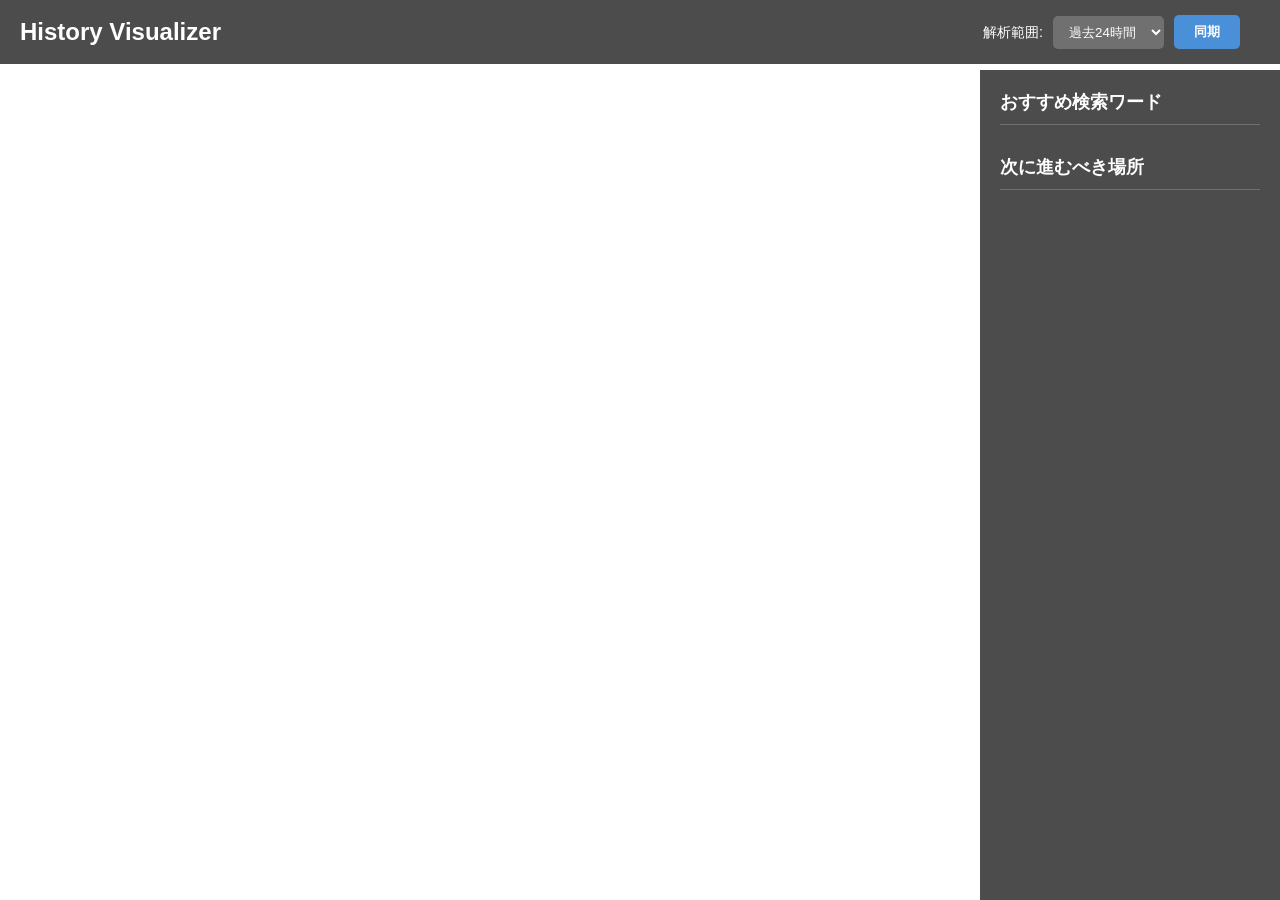
==== extension/ui/dashboard.html @ 2275312f "add basement" ====
<!DOCTYPE html>
<html lang="ja">
<head>
  <meta charset="UTF-8">
  <meta name="viewport" content="width=device-width, initial-scale=1.0">
  <title>History Visualizer</title>
  <link rel="stylesheet" href="dashboard.css">
</head>
<body>
  <div id="controls">
    <h1>History Visualizer</h1>
    <div class="control-group">
      <label for="range-select">解析範囲:</label>
      <select id="range-select">
        <option value="1">過去1時間</option>
        <option value="24" selected>過去24時間</option>
        <option value="168">過去1週間</option>
        <option value="720">過去30日</option>
      </select>
      <button id="sync-btn">同期</button>
    </div>
    <div id="status"></div>
  </div>

  <div id="graph-container">
    <div id="graph"></div>
  </div>

  <div id="sidebar">
    <div id="recommend-section">
      <h2>おすすめ検索ワード</h2>
      <ul id="recommend-list"></ul>
    </div>
    <div id="next-section">
      <h2>次に進むべき場所</h2>
      <ul id="next-list"></ul>
    </div>
  </div>

  <script src="../vendor/plotly.min.js"></script>
  <script src="dashboard.js"></script>
</body>
</html>
---- extension/ui/dashboard.css ----
* {
  margin: 0;
  padding: 0;
  box-sizing: border-box;
}

body {
  font-family: 'Segoe UI', Tahoma, Geneva, Verdana, sans-serif;
  background-image: url('../assets/bg_night_sky.jpg');
  background-size: cover;
  background-position: center;
  background-attachment: fixed;
  min-height: 100vh;
  color: #fff;
}

#controls {
  position: fixed;
  top: 0;
  left: 0;
  right: 0;
  background: rgba(0, 0, 0, 0.7);
  padding: 15px 20px;
  display: flex;
  align-items: center;
  gap: 20px;
  z-index: 100;
  backdrop-filter: blur(10px);
}

#controls h1 {
  font-size: 1.5rem;
  margin-right: auto;
}

.control-group {
  display: flex;
  align-items: center;
  gap: 10px;
}

.control-group label {
  font-size: 0.9rem;
}

#range-select {
  padding: 8px 12px;
  border-radius: 5px;
  border: none;
  background: rgba(255, 255, 255, 0.2);
  color: #fff;
  cursor: pointer;
}

#range-select option {
  background: #333;
}

#sync-btn {
  padding: 8px 20px;
  border-radius: 5px;
  border: none;
  background: #4a90d9;
  color: #fff;
  cursor: pointer;
  font-weight: bold;
  transition: background 0.2s;
}

#sync-btn:hover {
  background: #357abd;
}

#sync-btn:disabled {
  background: #666;
  cursor: not-allowed;
}

#status {
  font-size: 0.85rem;
  color: #aaa;
}

#graph-container {
  position: fixed;
  top: 70px;
  left: 0;
  right: 300px;
  bottom: 0;
}

#graph {
  width: 100%;
  height: 100%;
}

#sidebar {
  position: fixed;
  top: 70px;
  right: 0;
  width: 300px;
  bottom: 0;
  background: rgba(0, 0, 0, 0.7);
  padding: 20px;
  overflow-y: auto;
  backdrop-filter: blur(10px);
}

#sidebar h2 {
  font-size: 1.1rem;
  margin-bottom: 15px;
  padding-bottom: 10px;
  border-bottom: 1px solid rgba(255, 255, 255, 0.2);
}

#recommend-section, #next-section {
  margin-bottom: 30px;
}

#recommend-list, #next-list {
  list-style: none;
}

#recommend-list li, #next-list li {
  padding: 10px;
  margin-bottom: 8px;
  background: rgba(255, 255, 255, 0.1);
  border-radius: 5px;
  cursor: pointer;
  transition: background 0.2s;
}

#recommend-list li:hover, #next-list li:hover {
  background: rgba(255, 255, 255, 0.2);
}

.query-text {
  font-weight: bold;
  display: block;
  margin-bottom: 4px;
}

.query-reason, .next-reason {
  font-size: 0.8rem;
  color: #aaa;
}

.next-label {
  font-weight: bold;
  display: block;
  margin-bottom: 4px;
}

/* Plotlyグラフの背景を透明に */
.js-plotly-plot .plotly .bg {
  fill: transparent !important;
}
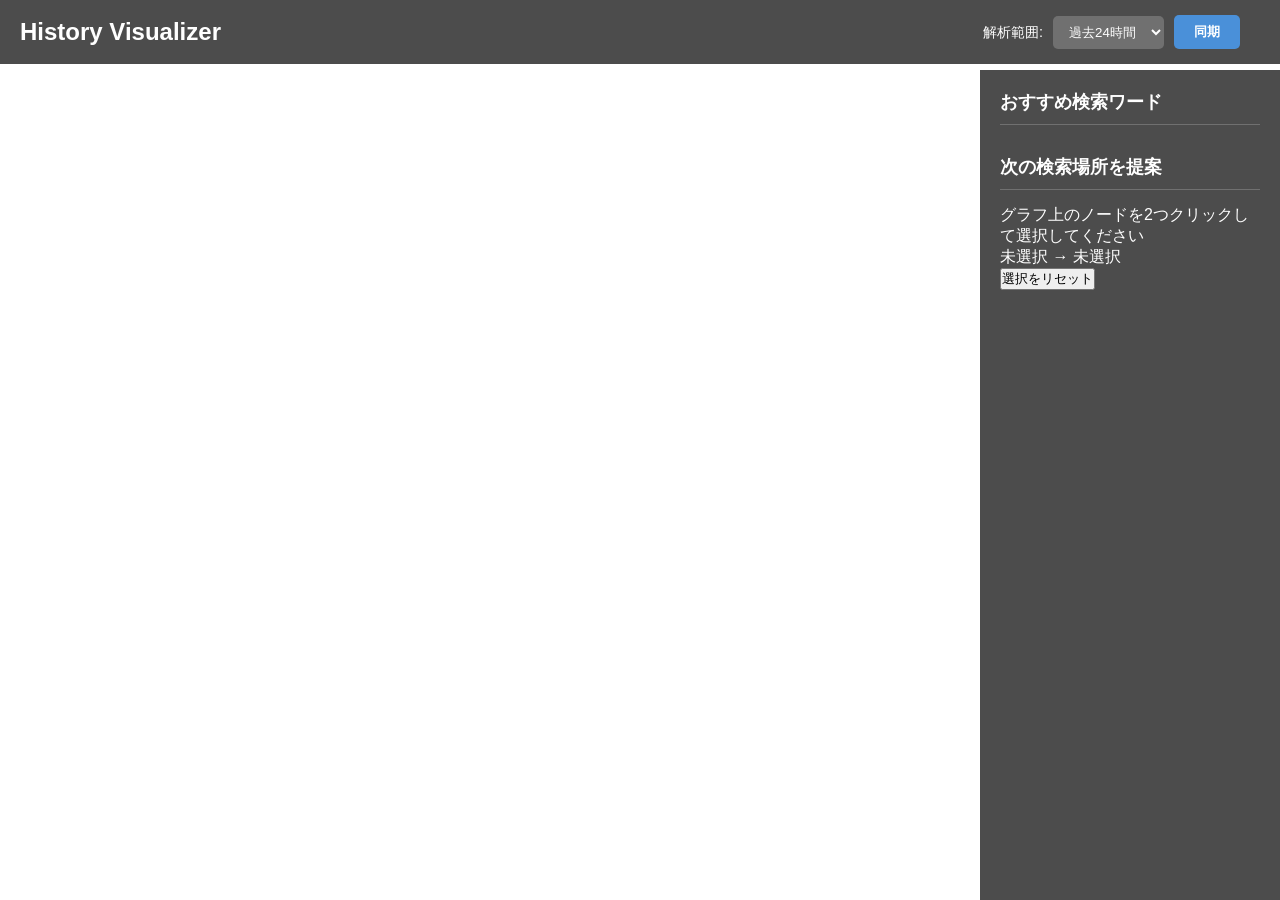
==== commit 4ee1de12: "add some features" ====
--- a/extension/ui/dashboard.html
+++ b/extension/ui/dashboard.html
@@ -31,13 +31,23 @@
       <h2>おすすめ検索ワード</h2>
       <ul id="recommend-list"></ul>
     </div>
-    <div id="next-section">
-      <h2>次に進むべき場所</h2>
-      <ul id="next-list"></ul>
+    <div id="suggest-section">
+      <h2>次の検索場所を提案</h2>
+      <div class="suggest-controls">
+        <p>グラフ上のノードを2つクリックして選択してください</p>
+        <div id="selected-nodes">
+          <span id="selected-node-1" class="selected-node-label">未選択</span>
+          <span class="arrow">→</span>
+          <span id="selected-node-2" class="selected-node-label">未選択</span>
+        </div>
+        <button id="reset-selection-btn">選択をリセット</button>
+      </div>
+      <div id="suggest-status"></div>
+      <ul id="suggest-list"></ul>
     </div>
   </div>
 
   <script src="../vendor/plotly.min.js"></script>
-  <script src="dashboard.js"></script>
+  <script type="module" src="dashboard.js"></script>
 </body>
 </html>
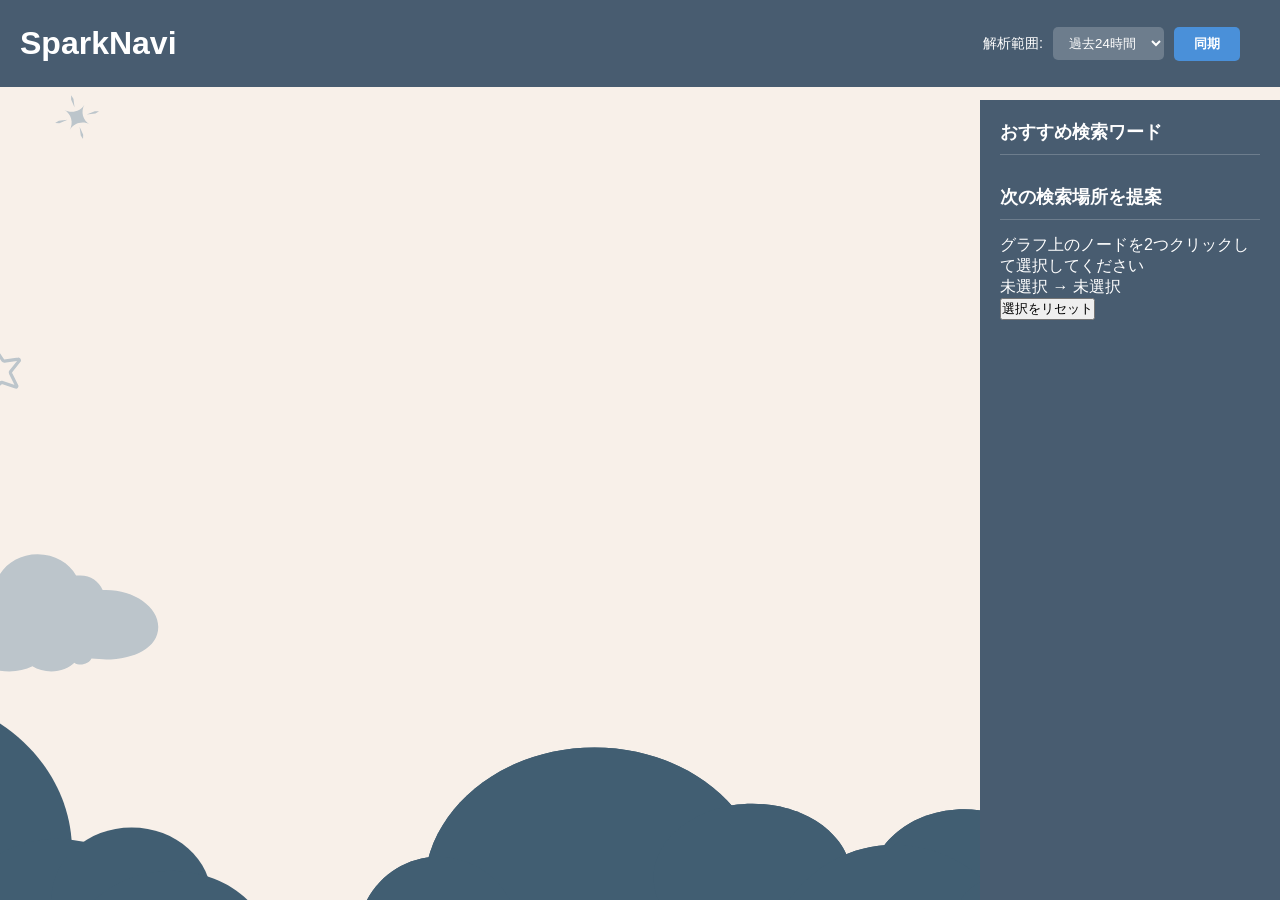
==== commit 8df86715: "Change" ====
--- a/extension/ui/dashboard.html
+++ b/extension/ui/dashboard.html
@@ -3,12 +3,12 @@
 <head>
   <meta charset="UTF-8">
   <meta name="viewport" content="width=device-width, initial-scale=1.0">
-  <title>History Visualizer</title>
+  <title>SparkNavi</title>
   <link rel="stylesheet" href="dashboard.css">
 </head>
 <body>
   <div id="controls">
-    <h1>History Visualizer</h1>
+    <h1>SparkNavi</h1>
     <div class="control-group">
       <label for="range-select">解析範囲:</label>
       <select id="range-select">
--- a/extension/ui/dashboard.css
+++ b/extension/ui/dashboard.css
@@ -6,7 +6,7 @@
 
 body {
   font-family: 'Segoe UI', Tahoma, Geneva, Verdana, sans-serif;
-  background-image: url('../assets/bg_night_sky.jpg');
+  background-image: url('../assets/bg_night_sky.svg');
   background-size: cover;
   background-position: center;
   background-attachment: fixed;
@@ -19,8 +19,8 @@
   top: 0;
   left: 0;
   right: 0;
-  background: rgba(0, 0, 0, 0.7);
-  padding: 15px 20px;
+  background: rgba(72, 92, 112, 1);
+  padding: 25px 20px;
   display: flex;
   align-items: center;
   gap: 20px;
@@ -29,7 +29,8 @@
 }
 
 #controls h1 {
-  font-size: 1.5rem;
+  font-size: 2.0rem;
+  font-family: "Hirakaku ProN W3", sans-serif;
   margin-right: auto;
 }
 
@@ -96,11 +97,11 @@
 
 #sidebar {
   position: fixed;
-  top: 70px;
+  top: 100px;
   right: 0;
   width: 300px;
   bottom: 0;
-  background: rgba(0, 0, 0, 0.7);
+  background: rgba(72, 92, 112, 1);
   padding: 20px;
   overflow-y: auto;
   backdrop-filter: blur(10px);
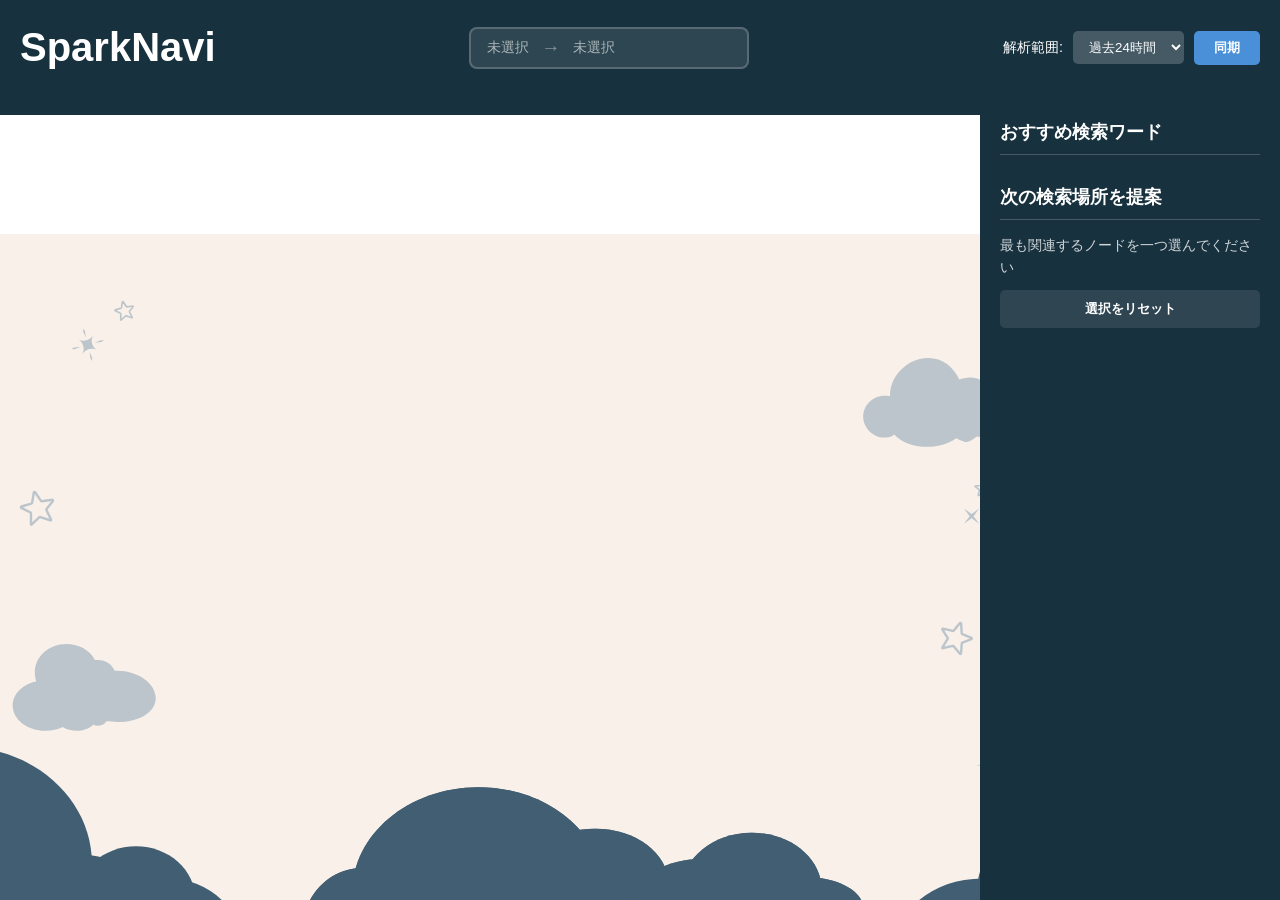
==== commit 35b090a8: "uiを改良" ====
--- a/extension/ui/dashboard.html
+++ b/extension/ui/dashboard.html
@@ -9,6 +9,14 @@
 <body>
   <div id="controls">
     <h1>SparkNavi</h1>
+
+    <!-- 選択ノード表示（サイドバーから移動） -->
+    <div id="selected-nodes">
+      <span id="selected-node-1" class="selected-node-label">未選択</span>
+      <span class="arrow">→</span>
+      <span id="selected-node-2" class="selected-node-label">未選択</span>
+    </div>
+
     <div class="control-group">
       <label for="range-select">解析範囲:</label>
       <select id="range-select">
@@ -19,6 +27,7 @@
       </select>
       <button id="sync-btn">同期</button>
     </div>
+
     <div id="status"></div>
   </div>
 
@@ -34,12 +43,7 @@
     <div id="suggest-section">
       <h2>次の検索場所を提案</h2>
       <div class="suggest-controls">
-        <p>グラフ上のノードを2つクリックして選択してください</p>
-        <div id="selected-nodes">
-          <span id="selected-node-1" class="selected-node-label">未選択</span>
-          <span class="arrow">→</span>
-          <span id="selected-node-2" class="selected-node-label">未選択</span>
-        </div>
+        <p>最も関連するノードを一つ選んでください</p>
         <button id="reset-selection-btn">選択をリセット</button>
       </div>
       <div id="suggest-status"></div>
--- a/extension/ui/dashboard.css
+++ b/extension/ui/dashboard.css
@@ -7,8 +7,9 @@
 body {
   font-family: 'Segoe UI', Tahoma, Geneva, Verdana, sans-serif;
   background-image: url('../assets/bg_night_sky.svg');
-  background-size: cover;
-  background-position: center;
+  background-size: 80%;
+  background-repeat: no-repeat;
+  background-position: left bottom;
   background-attachment: fixed;
   min-height: 100vh;
   color: #fff;
@@ -19,9 +20,10 @@
   top: 0;
   left: 0;
   right: 0;
-  background: rgba(72, 92, 112, 1);
+  background: #17313E;
   padding: 25px 20px;
   display: flex;
+  flex-wrap: wrap;
   align-items: center;
   gap: 20px;
   z-index: 100;
@@ -29,8 +31,8 @@
 }
 
 #controls h1 {
-  font-size: 2.0rem;
-  font-family: "Hirakaku ProN W3", sans-serif;
+  font-size: 2.5rem;
+  font-family: "Arial Rounded MT Bold", Arial, sans-serif;
   margin-right: auto;
 }
 
@@ -101,7 +103,7 @@
   right: 0;
   width: 300px;
   bottom: 0;
-  background: rgba(72, 92, 112, 1);
+  background: #17313E;
   padding: 20px;
   overflow-y: auto;
   backdrop-filter: blur(10px);
@@ -156,3 +158,120 @@
 .js-plotly-plot .plotly .bg {
   fill: transparent !important;
 }
+
+/* ====================================
+   選択ノード表示（ヘッダーバー内）
+   ==================================== */
+
+#selected-nodes {
+  display: flex;
+  align-items: center;
+  gap: 12px;
+  padding: 8px 16px;
+  background: rgba(255, 255, 255, 0.1);
+  border-radius: 8px;
+  border: 2px solid rgba(255, 255, 255, 0.2);
+  margin-right: auto;
+  min-width: 280px;
+  max-width: 400px;
+}
+
+.selected-node-label {
+  font-size: 0.9rem;
+  color: rgba(255, 255, 255, 0.6);
+  font-weight: 500;
+  white-space: nowrap;
+  overflow: hidden;
+  text-overflow: ellipsis;
+  max-width: 120px;
+  transition: all 0.3s ease;
+}
+
+.selected-node-label.active {
+  color: #fff;
+  font-weight: 700;
+  text-shadow: 0 0 8px rgba(255, 255, 255, 0.5);
+}
+
+.arrow {
+  font-size: 1.2rem;
+  color: rgba(255, 255, 255, 0.4);
+  font-weight: bold;
+}
+
+#status {
+  flex-basis: 100%;
+  font-size: 0.85rem;
+  color: #aaa;
+  margin-top: -10px;
+}
+
+/* サイドバーのボタンスタイル */
+.suggest-controls {
+  margin-bottom: 15px;
+}
+
+.suggest-controls p {
+  margin-bottom: 12px;
+  color: rgba(255, 255, 255, 0.8);
+  font-size: 0.9rem;
+  line-height: 1.5;
+}
+
+#reset-selection-btn {
+  width: 100%;
+  padding: 10px;
+  border-radius: 5px;
+  border: none;
+  background: rgba(255, 255, 255, 0.1);
+  color: #fff;
+  cursor: pointer;
+  font-weight: bold;
+  transition: background 0.2s;
+}
+
+#reset-selection-btn:hover {
+  background: rgba(255, 255, 255, 0.2);
+}
+
+#reset-selection-btn:active {
+  background: rgba(255, 255, 255, 0.25);
+}
+
+/* レスポンシブ対応 */
+@media (max-width: 900px) {
+  #selected-nodes {
+    order: 3;
+    margin-right: 0;
+    flex-basis: 100%;
+  }
+
+  .selected-node-label {
+    max-width: 100px;
+  }
+}
+
+@media (max-width: 600px) {
+  #controls {
+    padding: 15px 10px;
+    gap: 10px;
+  }
+
+  #controls h1 {
+    font-size: 1.5rem;
+  }
+
+  #selected-nodes {
+    min-width: 200px;
+    padding: 6px 12px;
+  }
+
+  .selected-node-label {
+    font-size: 0.8rem;
+    max-width: 80px;
+  }
+
+  .control-group {
+    flex-basis: 100%;
+  }
+}
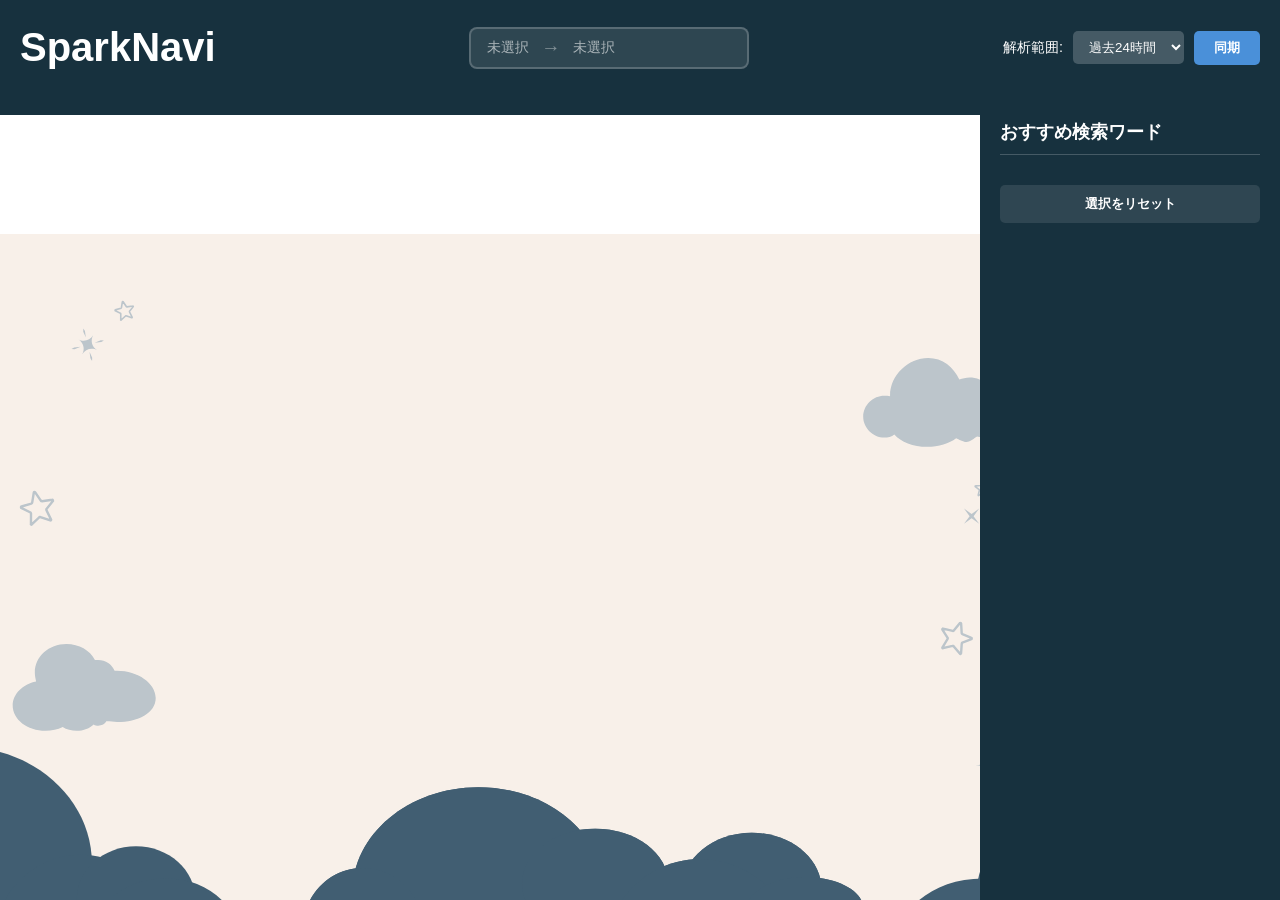
==== commit d4bc169a: "おすすめ機能の更新" ====
--- a/extension/ui/dashboard.html
+++ b/extension/ui/dashboard.html
@@ -40,14 +40,12 @@
       <h2>おすすめ検索ワード</h2>
       <ul id="recommend-list"></ul>
     </div>
-    <div id="suggest-section">
-      <h2>次の検索場所を提案</h2>
-      <div class="suggest-controls">
-        <p>最も関連するノードを一つ選んでください</p>
-        <button id="reset-selection-btn">選択をリセット</button>
-      </div>
-      <div id="suggest-status"></div>
-      <ul id="suggest-list"></ul>
+    <div id="previous-recommend-section" style="display: none;">
+      <h2>以前のおすすめ</h2>
+      <ul id="previous-recommend-list"></ul>
+    </div>
+    <div class="suggest-controls">
+      <button id="reset-selection-btn">選択をリセット</button>
     </div>
   </div>
 
--- a/extension/ui/dashboard.css
+++ b/extension/ui/dashboard.css
@@ -116,11 +116,53 @@
   border-bottom: 1px solid rgba(255, 255, 255, 0.2);
 }
 
-#recommend-section, #next-section {
+#recommend-section, #next-section, #previous-recommend-section {
   margin-bottom: 30px;
 }
 
-#recommend-list, #next-list {
+/* 以前のおすすめセクションのスタイル */
+#previous-recommend-section {
+  margin-top: 20px;
+  padding-top: 20px;
+  border-top: 1px solid rgba(255, 255, 255, 0.15);
+}
+
+#previous-recommend-section h2 {
+  opacity: 0.8;
+  font-size: 1rem;
+  color: rgba(255, 255, 255, 0.7);
+  margin-bottom: 12px;
+}
+
+/* スクロール可能なコンテナ */
+#previous-recommend-list {
+  max-height: 400px;
+  overflow-y: auto;
+  overflow-x: hidden;
+  padding-right: 5px;
+  scroll-behavior: smooth;
+}
+
+/* スクロールバーのスタイル */
+#previous-recommend-list::-webkit-scrollbar {
+  width: 6px;
+}
+
+#previous-recommend-list::-webkit-scrollbar-track {
+  background: rgba(255, 255, 255, 0.05);
+  border-radius: 3px;
+}
+
+#previous-recommend-list::-webkit-scrollbar-thumb {
+  background: rgba(255, 255, 255, 0.2);
+  border-radius: 3px;
+}
+
+#previous-recommend-list::-webkit-scrollbar-thumb:hover {
+  background: rgba(255, 255, 255, 0.3);
+}
+
+#recommend-list, #next-list, #previous-recommend-list {
   list-style: none;
 }
 
@@ -137,6 +179,67 @@
   background: rgba(255, 255, 255, 0.2);
 }
 
+/* 以前のおすすめリストアイテム（やや控えめなスタイル） */
+#previous-recommend-list li {
+  padding: 10px;
+  margin-bottom: 8px;
+  background: rgba(255, 255, 255, 0.05);
+  border-radius: 5px;
+  cursor: pointer;
+  transition: background 0.2s;
+  opacity: 0.85;
+}
+
+#previous-recommend-list li:hover {
+  background: rgba(255, 255, 255, 0.12);
+  opacity: 1;
+}
+
+#previous-recommend-list .query-text {
+  opacity: 0.9;
+}
+
+#previous-recommend-list .query-reason {
+  opacity: 0.7;
+}
+
+/* タイムスタンプセパレーター */
+.recommendation-separator {
+  margin: 15px 0 10px 0;
+  padding: 8px 10px;
+  background: rgba(74, 144, 217, 0.15);
+  border-left: 3px solid rgba(74, 144, 217, 0.5);
+  border-radius: 3px;
+  font-size: 0.75rem;
+  color: rgba(255, 255, 255, 0.6);
+  font-weight: 500;
+  display: flex;
+  align-items: center;
+  gap: 6px;
+  animation: slideInFromTop 0.3s ease-out;
+}
+
+.recommendation-separator::before {
+  content: "📅";
+  font-size: 0.9rem;
+}
+
+/* 新しく追加された推薦のアニメーション */
+@keyframes slideInFromTop {
+  from {
+    opacity: 0;
+    transform: translateY(-10px);
+  }
+  to {
+    opacity: 1;
+    transform: translateY(0);
+  }
+}
+
+#previous-recommend-list li {
+  animation: slideInFromTop 0.3s ease-out;
+}
+
 .query-text {
   font-weight: bold;
   display: block;
@@ -146,6 +249,34 @@
 .query-reason, .next-reason {
   font-size: 0.8rem;
   color: #aaa;
+}
+
+/* AI提案の特別なスタイル */
+#recommend-list li.ai-suggestion {
+  background: linear-gradient(135deg, rgba(74, 144, 217, 0.3), rgba(74, 144, 217, 0.1));
+  border-left: 4px solid #4a90d9;
+  animation: fadeIn 0.3s ease-in;
+}
+
+#recommend-list li.ai-suggestion:hover {
+  background: linear-gradient(135deg, rgba(74, 144, 217, 0.4), rgba(74, 144, 217, 0.2));
+  box-shadow: 0 2px 8px rgba(74, 144, 217, 0.3);
+}
+
+#recommend-list li.ai-suggestion .query-reason {
+  color: #8ec5fc;
+  font-weight: 600;
+}
+
+@keyframes fadeIn {
+  from {
+    opacity: 0;
+    transform: translateY(-10px);
+  }
+  to {
+    opacity: 1;
+    transform: translateY(0);
+  }
 }
 
 .next-label {
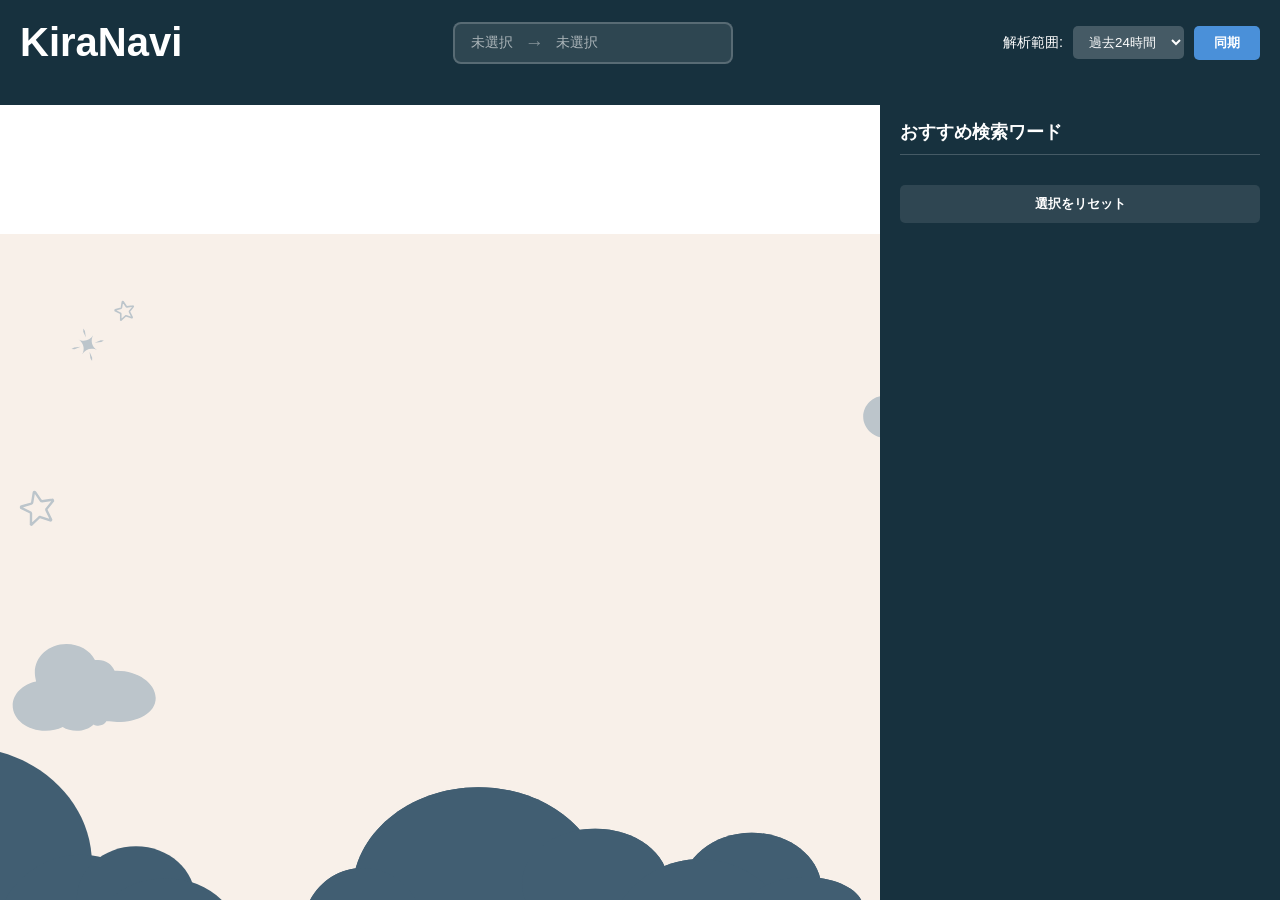
==== commit d763d950: "名称の変更" ====
--- a/extension/ui/dashboard.html
+++ b/extension/ui/dashboard.html
@@ -3,12 +3,12 @@
 <head>
   <meta charset="UTF-8">
   <meta name="viewport" content="width=device-width, initial-scale=1.0">
-  <title>SparkNavi</title>
+  <title>KiraNavi</title>
   <link rel="stylesheet" href="dashboard.css">
 </head>
 <body>
   <div id="controls">
-    <h1>SparkNavi</h1>
+    <h1>KiraNavi</h1>
 
     <!-- 選択ノード表示（サイドバーから移動） -->
     <div id="selected-nodes">
--- a/extension/ui/dashboard.css
+++ b/extension/ui/dashboard.css
@@ -21,7 +21,7 @@
   left: 0;
   right: 0;
   background: #17313E;
-  padding: 25px 20px;
+  padding: 20px 20px;
   display: flex;
   flex-wrap: wrap;
   align-items: center;
@@ -101,7 +101,7 @@
   position: fixed;
   top: 100px;
   right: 0;
-  width: 300px;
+  width: 400px;
   bottom: 0;
   background: #17313E;
   padding: 20px;
